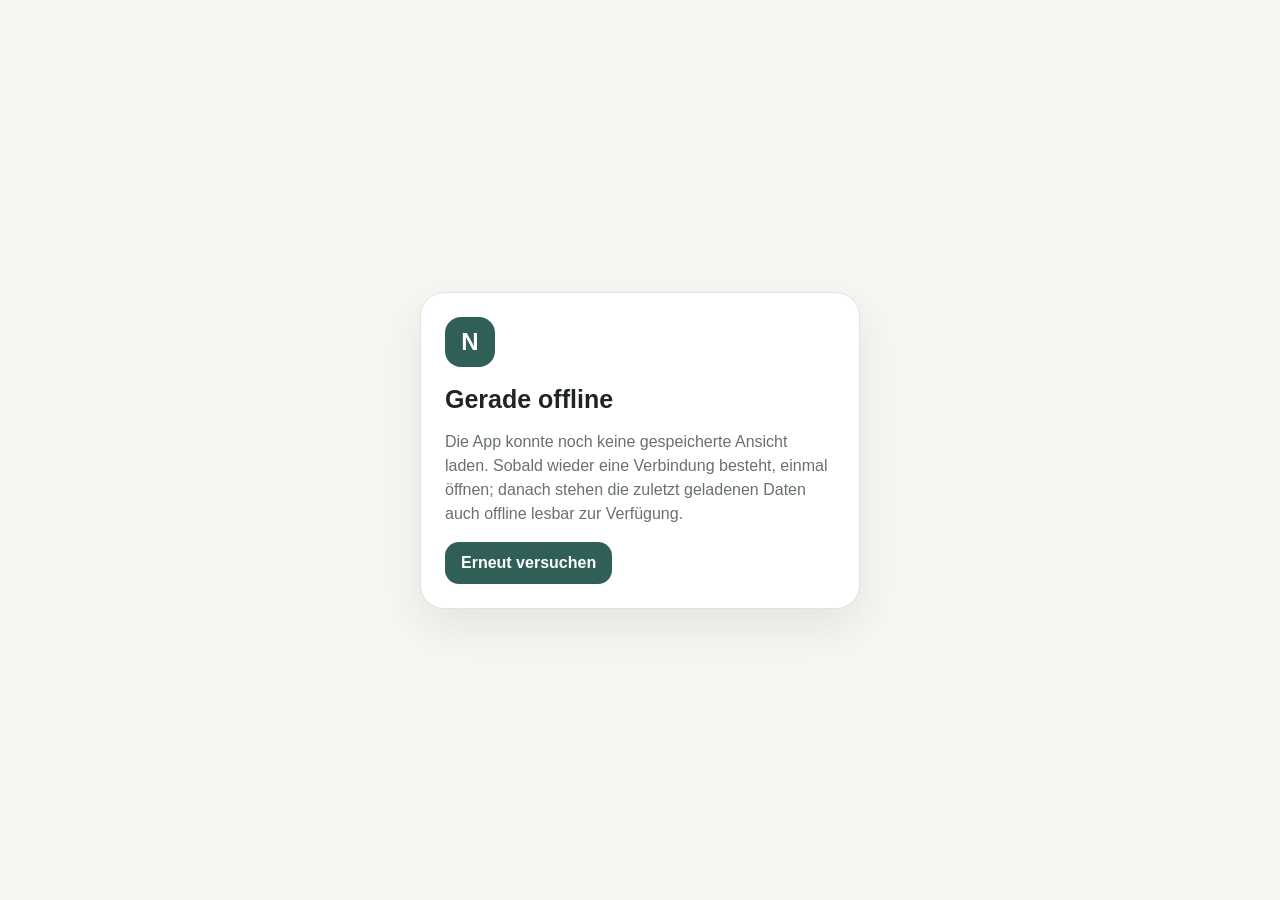
==== app/static/offline.html @ 2c7c579f "Update app from uploaded ZIP" ====
<!doctype html><html lang="de"><head><meta charset="utf-8"><meta name="viewport" content="width=device-width,initial-scale=1,viewport-fit=cover"><meta name="theme-color" content="#305f57"><title>Betreuung - Offline</title><style>*{box-sizing:border-box}body{margin:0;min-height:100vh;display:grid;place-items:center;background:#f7f7f2;color:#1e2524;font-family:-apple-system,BlinkMacSystemFont,"Segoe UI",sans-serif;padding:20px}.card{width:min(440px,100%);background:#fff;border:1px solid #dfe4e1;border-radius:24px;padding:24px;box-shadow:0 18px 45px rgba(27,42,38,.09)}.logo{width:50px;height:50px;border-radius:16px;background:#305f57;color:#fff;display:grid;place-items:center;font-size:24px;font-weight:800}h1{font-size:25px;margin:18px 0 8px}p{color:#68716f;line-height:1.5}button{border:0;background:#305f57;color:#fff;border-radius:14px;padding:12px 16px;font:inherit;font-weight:800}</style></head><body><div class="card"><div class="logo">N</div><h1>Gerade offline</h1><p>Die App konnte noch keine gespeicherte Ansicht laden. Sobald wieder eine Verbindung besteht, einmal öffnen; danach stehen die zuletzt geladenen Daten auch offline lesbar zur Verfügung.</p><button onclick="location.reload()">Erneut versuchen</button></div></body></html>
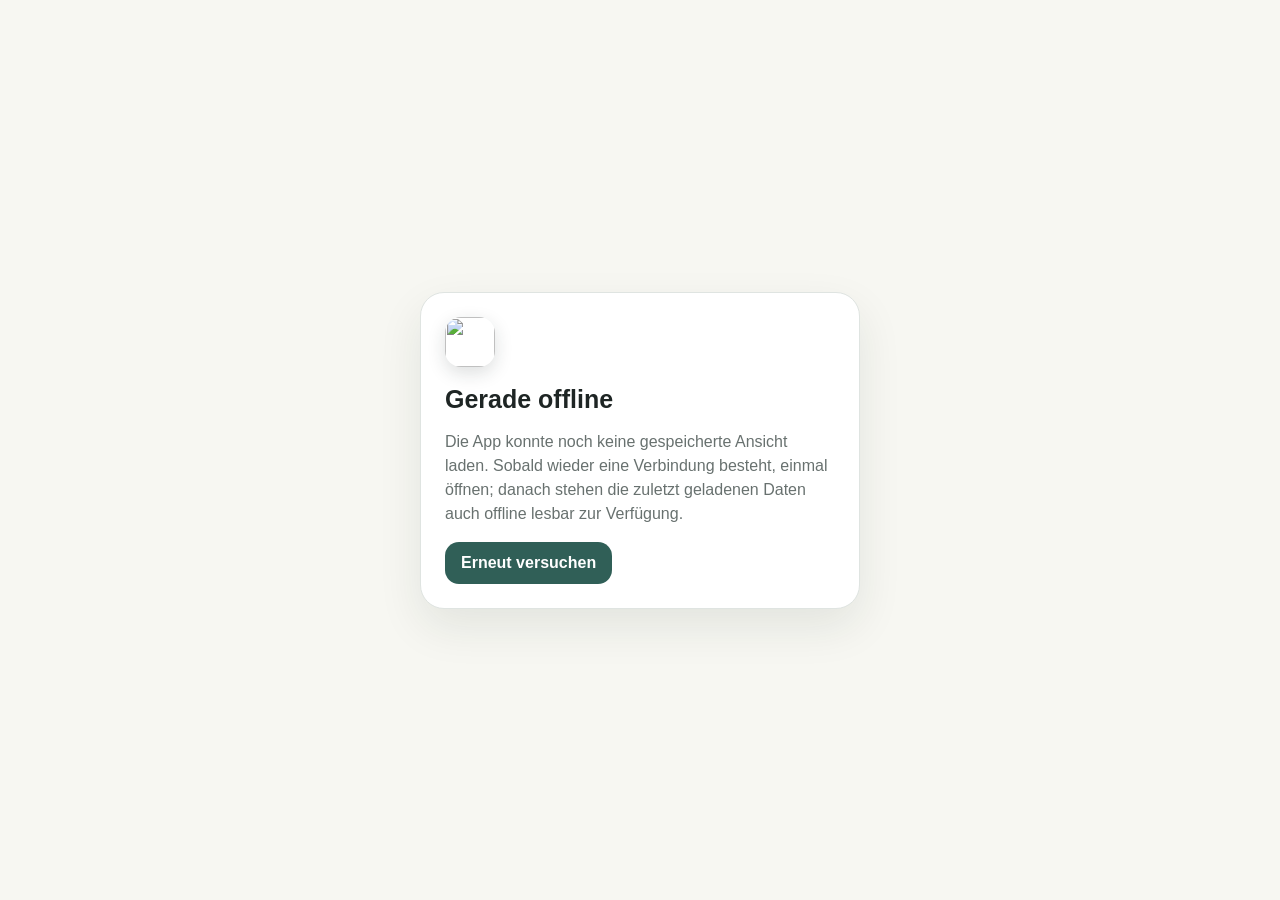
==== commit 5ef8aaac: "Update app from uploaded ZIP" ====
--- a/app/static/offline.html
+++ b/app/static/offline.html
@@ -1 +1 @@
-<!doctype html><html lang="de"><head><meta charset="utf-8"><meta name="viewport" content="width=device-width,initial-scale=1,viewport-fit=cover"><meta name="theme-color" content="#305f57"><title>Betreuung - Offline</title><style>*{box-sizing:border-box}body{margin:0;min-height:100vh;display:grid;place-items:center;background:#f7f7f2;color:#1e2524;font-family:-apple-system,BlinkMacSystemFont,"Segoe UI",sans-serif;padding:20px}.card{width:min(440px,100%);background:#fff;border:1px solid #dfe4e1;border-radius:24px;padding:24px;box-shadow:0 18px 45px rgba(27,42,38,.09)}.logo{width:50px;height:50px;border-radius:16px;background:#305f57;color:#fff;display:grid;place-items:center;font-size:24px;font-weight:800}h1{font-size:25px;margin:18px 0 8px}p{color:#68716f;line-height:1.5}button{border:0;background:#305f57;color:#fff;border-radius:14px;padding:12px 16px;font:inherit;font-weight:800}</style></head><body><div class="card"><div class="logo">N</div><h1>Gerade offline</h1><p>Die App konnte noch keine gespeicherte Ansicht laden. Sobald wieder eine Verbindung besteht, einmal öffnen; danach stehen die zuletzt geladenen Daten auch offline lesbar zur Verfügung.</p><button onclick="location.reload()">Erneut versuchen</button></div></body></html>+<!doctype html><html lang="de"><head><meta charset="utf-8"><meta name="viewport" content="width=device-width,initial-scale=1,viewport-fit=cover"><meta name="theme-color" content="#305f57"><title>Betreuung - Offline</title><style>*{box-sizing:border-box}body{margin:0;min-height:100vh;display:grid;place-items:center;background:#f7f7f2;color:#1e2524;font-family:-apple-system,BlinkMacSystemFont,"Segoe UI",sans-serif;padding:20px}.card{width:min(440px,100%);background:#fff;border:1px solid #dfe4e1;border-radius:24px;padding:24px;box-shadow:0 18px 45px rgba(27,42,38,.09)}.logo{width:50px;height:50px;border-radius:16px;overflow:hidden;box-shadow:0 6px 18px rgba(27,42,38,.15)}.logo img{width:100%;height:100%;display:block;object-fit:cover}h1{font-size:25px;margin:18px 0 8px}p{color:#68716f;line-height:1.5}button{border:0;background:#305f57;color:#fff;border-radius:14px;padding:12px 16px;font:inherit;font-weight:800}</style></head><body><div class="card"><div class="logo"><img src="/static/apple-touch-icon.png" alt=""></div><h1>Gerade offline</h1><p>Die App konnte noch keine gespeicherte Ansicht laden. Sobald wieder eine Verbindung besteht, einmal öffnen; danach stehen die zuletzt geladenen Daten auch offline lesbar zur Verfügung.</p><button onclick="location.reload()">Erneut versuchen</button></div></body></html>
